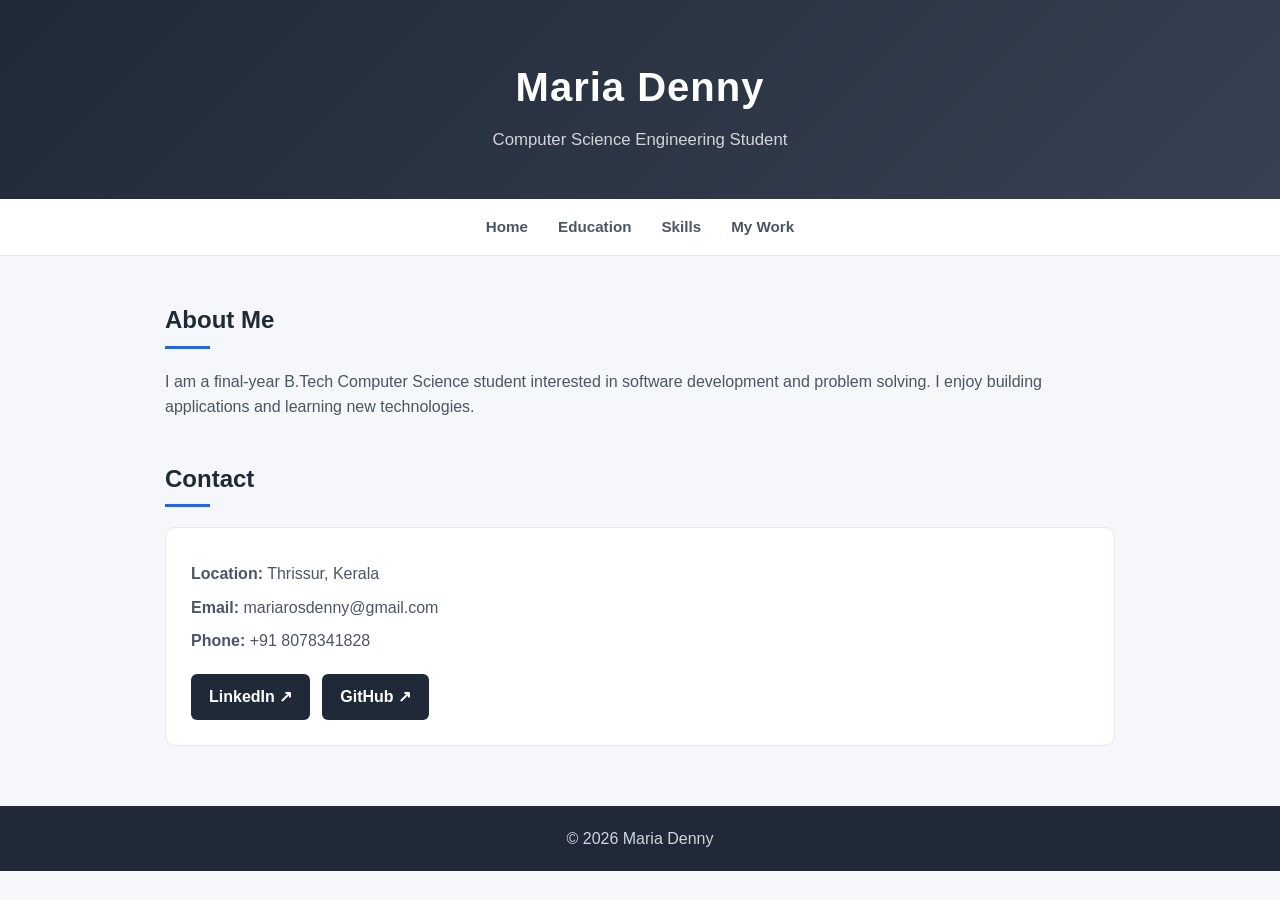
==== index.html @ 009f2883 "Add files via upload" ====
<!DOCTYPE html PUBLIC "-//W3C//DTD XHTML 1.0 Strict//EN"
"https://www.w3.org/TR/xhtml1/DTD/xhtml1-strict.dtd">

<html xmlns="http://www.w3.org/1999/xhtml" lang="en">
<head>
    <meta http-equiv="Content-Type" content="text/html; charset=UTF-8" />
    <meta name="viewport" content="width=device-width, initial-scale=1.0" />

    <title>Maria Denny | Portfolio</title>

    <link rel="stylesheet" type="text/css" href="style.css" />
</head>

<body>

    <header>
        <h1>Maria Denny</h1>
        <p>Computer Science Engineering Student</p>
    </header>

    <nav>
        <a href="index.html">Home</a>
        <a href="education.html">Education</a>
        <a href="skills.html">Skills</a>
        <a href="mywork.html">My Work</a>
    </nav>

    <div class="container">

        <h2>About Me</h2>

        <p>
            I am a final-year B.Tech Computer Science student interested
            in software development and problem solving. I enjoy building
            applications and learning new technologies.
        </p>

        <h2>Contact</h2>

        <div class="contact-info">
            <p><strong>Location:</strong> Thrissur, Kerala</p>
            <p><strong>Email:</strong> mariarosdenny@gmail.com</p>
            <p><strong>Phone:</strong> +91 8078341828</p>

            <div class="social-links">
                <a href="https://www.linkedin.com/in/maria-denny04/" target="_blank">LinkedIn ↗</a>
                <a href="https://github.com/mariadenny" target="_blank">GitHub ↗</a>
            </div>
        </div>

    </div>

    <footer>
        <p>&#169; 2026 Maria Denny</p>
    </footer>

</body>
</html>
---- style.css ----
* {
    box-sizing: border-box;
}

html {
    scroll-behavior: smooth;
}

body {
    margin: 0;
    font-family: Arial, Helvetica, sans-serif;
    background-color: #f5f7fa;
    color: #222;
    line-height: 1.6;
}


/* HEADER */

header {
    background: linear-gradient(135deg, #1f2937, #374151);
    color: white;
    text-align: center;
    padding: 55px 20px 45px;
}

header h1 {
    margin: 0;
    font-size: 2.5rem;
    letter-spacing: 1px;
}

header p {
    margin: 8px 0 0;
    color: #d1d5db;
    font-size: 1.05rem;
}


/* NAVIGATION */

nav {
    background-color: white;
    display: flex;
    justify-content: center;
    gap: 30px;
    padding: 16px;
    border-bottom: 1px solid #e5e7eb;
    position: sticky;
    top: 0;
    z-index: 100;
}

nav a {
    color: #4b5563;
    text-decoration: none;
    font-size: 0.95rem;
    font-weight: bold;
    transition: color 0.2s;
}

nav a:hover {
    color: #2563eb;
}


/* MAIN CONTAINER */

.container {
    width: 90%;
    max-width: 950px;
    margin: 45px auto;
}


/* SECTION HEADINGS */

h2 {
    font-size: 1.5rem;
    margin-top: 40px;
    margin-bottom: 20px;
    color: #1f2937;
    position: relative;
}

h2::after {
    content: "";
    display: block;
    width: 45px;
    height: 3px;
    background-color: #2563eb;
    margin-top: 6px;
}


/* TEXT */

p {
    color: #4b5563;
}


/* CARDS */

.card {
    background-color: white;
    padding: 25px;
    margin-bottom: 20px;
    border: 1px solid #e5e7eb;
    border-radius: 10px;
    transition: transform 0.2s, box-shadow 0.2s;
}

.card:hover {
    transform: translateY(-3px);
    box-shadow: 0 8px 20px rgba(0, 0, 0, 0.08);
}

.card h2,
.card h3 {
    margin-top: 0;
    color: #1f2937;
}

.card h3 {
    margin-bottom: 5px;
}

.card p {
    margin: 6px 0;
}


/* LISTS */

ul {
    background-color: white;
    padding: 25px 25px 25px 45px;
    border-radius: 10px;
    border: 1px solid #e5e7eb;
}

li {
    margin-bottom: 10px;
    color: #4b5563;
}


/* CONTACT SECTION */

.contact-info {
    background-color: white;
    padding: 25px;
    border-radius: 10px;
    border: 1px solid #e5e7eb;
}

.contact-info p {
    margin: 8px 0;
}


/* SOCIAL LINKS */

.social-links {
    display: flex;
    gap: 12px;
    margin-top: 20px;
}

.social-links a {
    display: inline-block;
    background-color: #1f2937;
    color: white;
    text-decoration: none;
    padding: 10px 18px;
    border-radius: 6px;
    font-weight: bold;
    transition: background-color 0.2s, transform 0.2s;
}

.social-links a:hover {
    background-color: #2563eb;
    transform: translateY(-2px);
}


/* EDUCATION DETAILS */

.card strong {
    color: #2563eb;
}


/* FOOTER */

footer {
    margin-top: 60px;
    background-color: #1f2937;
    color: #d1d5db;
    text-align: center;
    padding: 20px;
}

footer p {
    margin: 0;
    color: #d1d5db;
}


/* MOBILE */

@media screen and (max-width: 600px) {

    header {
        padding: 40px 15px;
    }

    header h1 {
        font-size: 2rem;
    }

    nav {
        gap: 15px;
        flex-wrap: wrap;
    }

    nav a {
        font-size: 0.9rem;
    }

    .container {
        width: 90%;
        margin: 30px auto;
    }

    .card {
        padding: 20px;
    }

    .social-links {
        flex-direction: column;
    }

    .social-links a {
        text-align: center;
    }
}
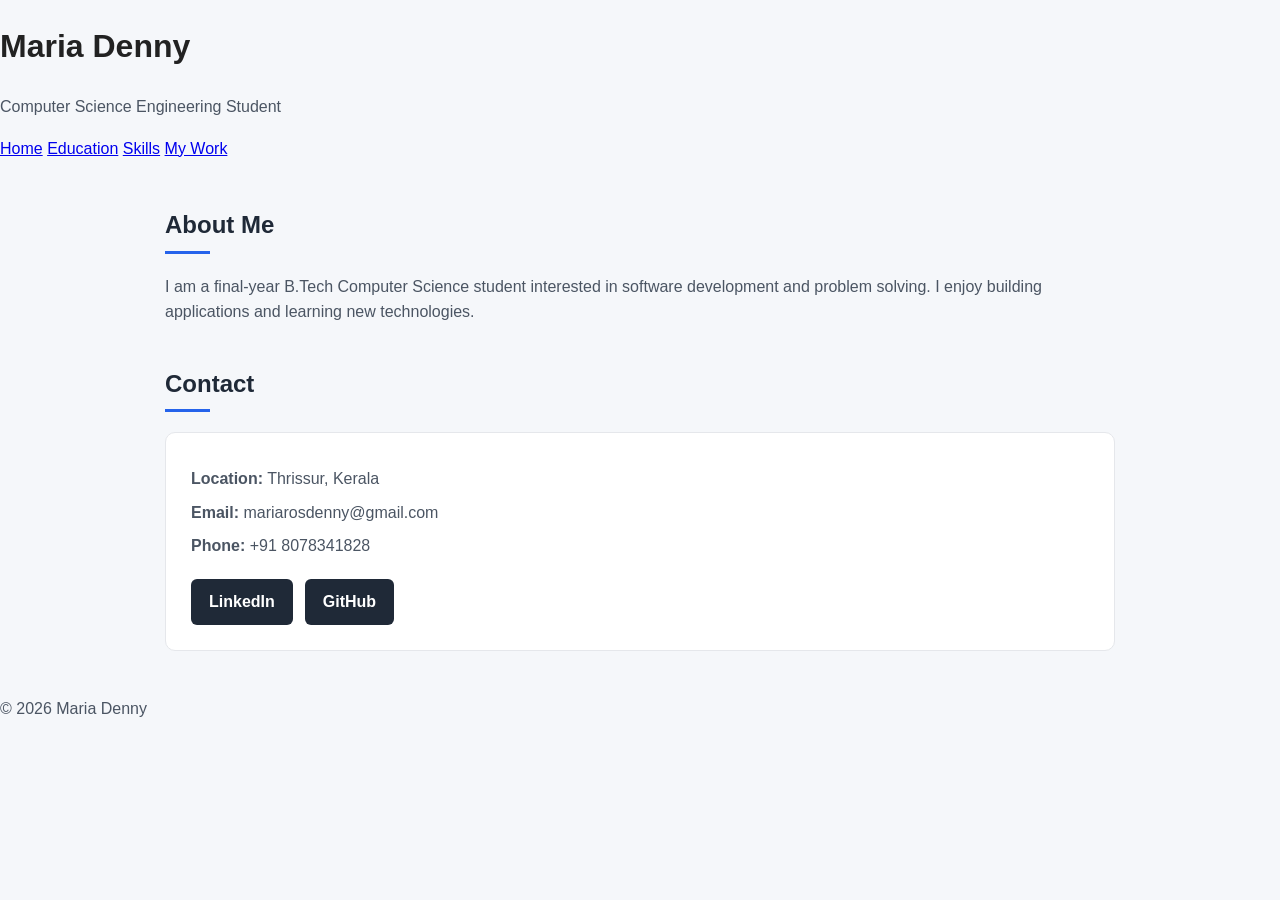
==== commit 23d1c1c7: "Update index.html" ====
--- a/index.html
+++ b/index.html
@@ -13,17 +13,17 @@
 
 <body>
 
-    <header>
+    <div id="header">
         <h1>Maria Denny</h1>
         <p>Computer Science Engineering Student</p>
-    </header>
+    </div>
 
-    <nav>
+    <div id="nav">
         <a href="index.html">Home</a>
         <a href="education.html">Education</a>
         <a href="skills.html">Skills</a>
         <a href="mywork.html">My Work</a>
-    </nav>
+    </div>
 
     <div class="container">
 
@@ -43,16 +43,16 @@
             <p><strong>Phone:</strong> +91 8078341828</p>
 
             <div class="social-links">
-                <a href="https://www.linkedin.com/in/maria-denny04/" target="_blank">LinkedIn ↗</a>
-                <a href="https://github.com/mariadenny" target="_blank">GitHub ↗</a>
+                <a href="https://www.linkedin.com/in/maria-denny04/">LinkedIn</a>
+                <a href="https://github.com/mariadenny">GitHub</a>
             </div>
         </div>
 
     </div>
 
-    <footer>
+    <div id="footer">
         <p>&#169; 2026 Maria Denny</p>
-    </footer>
+    </div>
 
 </body>
-</html>+</html>
